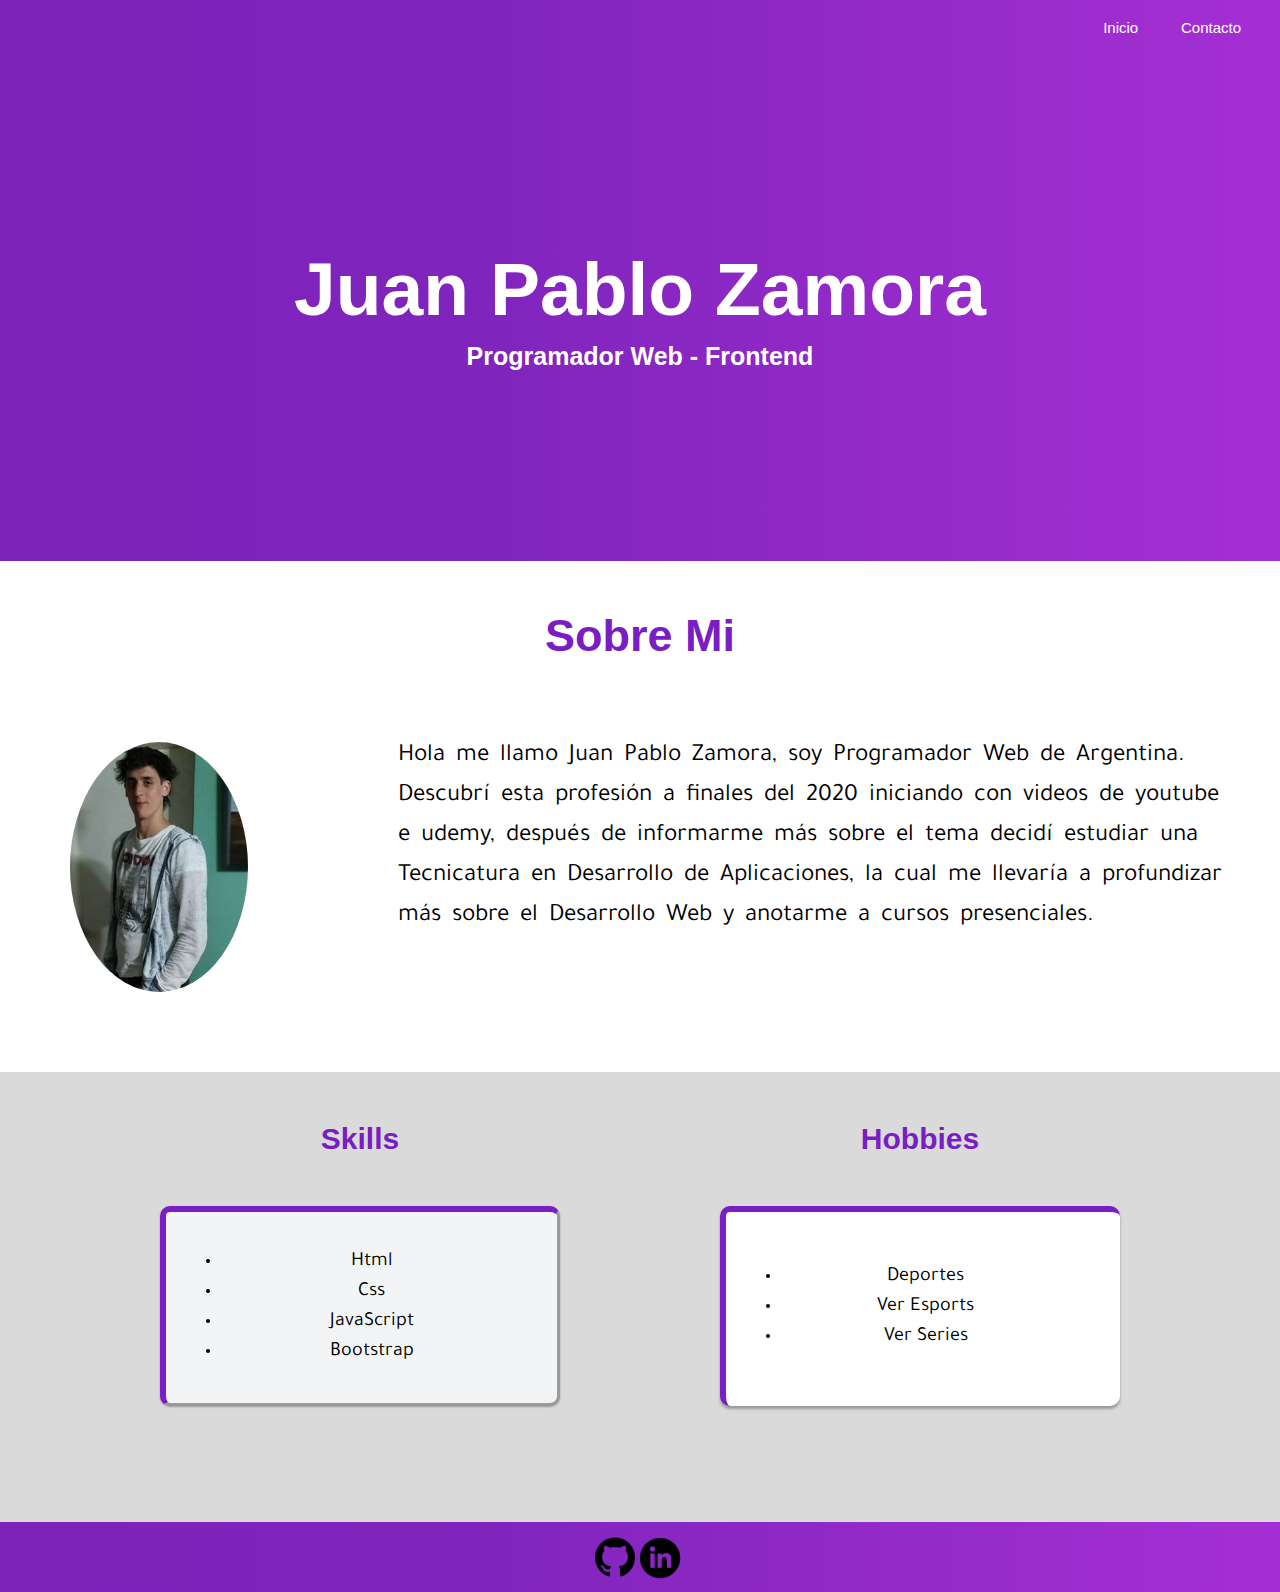
==== index.html @ 70639edc "Mi primer portafolio" ====
<!DOCTYPE html>
<html lang="en">

<head>
    <meta charset="UTF-8" />
    <meta http-equiv="X-UA-Compatible" content="IE=edge" />
    <meta name="viewport" content="width=device-width, initial-scale=1.0" />
    <!-- mis estilos personales  -->
    <link rel="stylesheet" href="css/style.css" />
    <link rel="stylesheet" href="css/normalize.css" />
    <!-- fuentes de google  -->
    <link rel="preconnect" href="https://fonts.googleapis.com" />
    <link rel="preconnect" href="https://fonts.googleapis.com" />
    <link href="https://fonts.googleapis.com/css2?family=Bebas+Neue&display=swap" rel="stylesheet" />
    <link href="https://fonts.googleapis.com/css2?family=Staatliches&display=swap" rel="stylesheet" />
    <link href="https://fonts.googleapis.com/css2?family=Bebas+Neue&display=swap" rel="stylesheet" />
    <link href="https://fonts.googleapis.com/css2?family=Tajawal:wght@500&display=swap" rel="stylesheet" />
    <title>Inicio</title>
</head>

<body>
    <header class="cabezera">
        <div class="contenedor">
            <nav class="navegacion-enlace">
                <a class="enlace sombra" href="index.html">Inicio</a>
                <a class="enlace sombra" href="contacto.html">Contacto</a>
            </nav>
        </div>
        <main>
            <div class="texto-medio">
                <h2 class="nombre">Juan Pablo Zamora</h2>
                <h2 class="profesion">Programador Web - Frontend</h2>
            </div>
        </main>
    </header>
    <main class="fondo-sobremi">
        <h2 class="titulo-sobremi">Sobre Mi</h2>
        <div class="contenido-sobremi">
            <img class="imagen" src="img/juanpi.png" alt="" />
            <p class="informacion-sobremi">
                Hola me llamo Juan Pablo Zamora, soy Programador Web de Argentina.
                Descubrí esta profesión a finales del 2020 iniciando con videos de
                youtube e udemy, después de informarme más sobre el tema decidí
                estudiar una Tecnicatura en Desarrollo de Aplicaciones, la cual me
                llevaría a profundizar más sobre el Desarrollo Web y anotarme a cursos
                presenciales.
            </p>
        </div>
    </main>
    <main>
        <div class="skills-hobbies">
            <div>
                <h2 class="titulo-sobremi skills">Skills</h2>
                <div class="contenedor-skills">
                    <ul class="lista-skills">
                        <li>Html</li>
                        <li>Css</li>
                        <li>JavaScript</li>
                        <li>Bootstrap</li>
                    </ul>
                </div>
            </div>
            <div>
                <h2 class="titulo-sobremi skills">Hobbies</h2>
                <div class="contenedor-hobbies">
                    <ul class="lista-hobbies">
                        <li>Deportes</li>
                        <li>Ver Esports</li>
                        <li>Ver Series</li>
                    </ul>
                </div>
            </div>
        </div>
    </main>
    <footer class="footer">
        <a href="https://github.com/Juanpizamora" target="_blank"><img class="icons" src="img/git.png"></a>
        <a href="https://www.linkedin.com/in/juan-pablo-zamora-73468b1b7/" target="_blank"><img class="icons linkedin" src="img/linkedin.png" alt="icon linkedin"></a>
    </footer>

</body>

</html>
---- css/style.css ----
:root {
    --fuenteparrafo: 'Open Sans', sans-serif;
    --fuenteparrafo2: 'Tajawal', sans-serif;
    --fuenteheading: 'Bebas Neue', cursive;
    --fuenteheading2: 'Staatliches', cursive;
    --fuentebebas: 'Bebas Neue', cursive;
    --colorprincipal: rgb(121, 29, 196);
    --colorsecundario: #a635f2;
}

html {
    box-sizing: border-box;
    font-size: 62.5%;
}


*,*:before, *:after {
    box-sizing: inherit;
}

.cabezera {
  /* background-color: var(--colorprincipal); */
  width: 100%;
  height: 730px;
}
.contenedor {
    background: linear-gradient(90deg, rgba(125,35,186,1) 0%, rgba(127,36,188,1) 36%, rgba(164,47,212,1) 98%);
    margin-top: 0;
    padding: 19px;
}

.navegacion-enlace {
    height: 18px;
    text-align: end;
    font-family: var(--fuenteparrafo);
}


.enlace {
    background-color: linear-gradient(90deg, rgba(170,32,176,1) 0%, rgba(106,31,171,1) 100%);
    padding: 20px;
    font-size: 1.5rem;
    text-decoration: none;
    color: white;
    border-radius: 5px;
}

.enlace:hover {
    background-color:  white;
    color: #a635f2;
}

.texto-medio {
    padding: 160px;
    height: 100%;
    width: 100%;
    text-align: center;
    color: white;
    background: linear-gradient(90deg, rgba(125,35,186,1) 0%, rgba(127,36,188,1) 36%, rgba(164,47,212,1) 98%);

}


.nombre {
    padding: 0;
    font-size: 7.5rem;
    font-family: 'Lucida Sans', 'Lucida Sans Regular', 'Lucida Grande', 'Lucida Sans Unicode', Geneva, Verdana, sans-serif;
    margin-bottom: 10px;
}

.profesion {
    
    font-family: 'Lucida Sans', 'Lucida Sans Regular', 'Lucida Grande', 'Lucida Sans Unicode', Geneva, Verdana, sans-serif;
    position:relative;
    font-size: 2.5rem;
    margin-top: 0;
}



.resumen {
    font-family: 'Lucida Sans', 'Lucida Sans Regular', 'Lucida Grande', 'Lucida Sans Unicode', Geneva, Verdana, sans-serif;
    font-size: 1.5rem;

}

.titulo-sobremi {
    text-align: center;
    color: var(--colorprincipal);
    font-size: 4.5rem;
    font-family: 'Lucida Sans', 'Lucida Sans Regular', 'Lucida Grande', 'Lucida Sans Unicode', Geneva, Verdana, sans-serif;
    margin-bottom: 0;
    margin-top: -120px;
}

.contenido-sobremi {
    display: flex;
    text-align: center;
    padding: 5rem;
    margin: 0;
}

.informacion-sobremi {
    text-align: start;
    padding-top: 0rem;
    padding-left: 15rem;
    font-size: 2.5rem;
    word-spacing: 0.5rem;
    line-height: 4rem;
    font-family: var(--fuenteparrafo2);
}

.imagen {
    margin: 3rem auto;
    margin-left: 2rem;
    padding-top: 0rem;
    height: 25rem;
    border-radius: 100%;
}

.contenedor-habilidades {
    width: 100%;
    height: 500px;
    background-color: #e7e8e9;
}


/** Skills Y Hobbies **/

.skills-hobbies {
    display: flex;
    justify-content: space-evenly;
    background-color: rgb(218, 218, 218);
    height: 450px;
}

.skills {
    margin-top: 5rem;
    margin-bottom: 5rem;
    font-size: 3rem;
}

.contenedor-skills {
    background-color: #f3f4f5;
    width: 40rem;
    height: 200px;
    border-radius: 1rem;
    border-style: outset;
    border-left: 6px solid var(--colorprincipal);
    border-top: 6px solid var(--colorprincipal);
    box-shadow: 0px 1px 2px rgba(0,0,0,0.3);
}

.lista-skills {
    margin: 35px;
    margin-left: 15px;
    text-align: center;
    font-size: 2rem;
    font-family: 'Tajawal', sans-serif;
    line-height: 3rem;
    word-wrap: 2rem;
}

.lista-hobbies {

    margin: 50px;
    margin-left: 15px;
    text-align: center;
    font-size: 2rem;
    font-family: 'Tajawal', sans-serif;
    line-height: 3rem;
    word-wrap: 2rem;

}

.contenedor-hobbies {
    background-color: #ffffff;
    width: 40rem;
    height: 200px;
    border-radius: 1rem;
    border-width: 2px;
    border-left: 6px solid var(--colorprincipal);
    border-top: 6px solid  var(--colorprincipal);
    box-shadow: 0px 3px 3px rgba(0,0,0,0.3);

}

/** Footer **/

.footer {
    display: flex;
    justify-content: center;
    background: linear-gradient(90deg, rgba(125,35,186,1) 0%, rgba(127,36,188,1) 36%, rgba(164,47,212,1) 98%);
    height: 7rem;
}

.icons {
    width: 40px;
    margin-top: 15px;
}

.linkedin {
    width: 50px;
    height: 50px;
    margin-top: 11px;

}

/** Contacto **/

.fondo {
    background-color: #e2e2e2;
}

/** Formulario de contacto **/

.formulario {
    display: flex;
    justify-content: center;
    margin-top: 20px;
}

h2 {
    font-size: 2.5rem;
    text-align: center;
    margin: 3rem;
}
.nombre_completo {
    width: 100%;
    text-align: center;
    padding: 2rem;
}

.nombre-contacto,
.apellido-contacto,
.email-contacto {
    width: 250px;
    height: 30px;
    font-family: var(--fuenteparrafo2);
    font-size: 1.3rem;
}

.texto-area {
    margin-left: 2rem;
    font-family: var(--fuenteparrafo2);
    font-size: 1.3rem;
}
textarea {
    width: 755px;
}

input:hover,
textarea:hover {
    border: 2px solid var(--colorsecundario);
}

.boton {
    width: 200px;
    height: 40px;
    margin-left: 30rem;
    margin-top: 2rem;
    background: linear-gradient(90deg, rgba(125,35,186,1) 0%, rgba(127,36,188,1) 36%, rgba(164,47,212,1) 98%);
    color: white;
    border: 2px solid;
    font-family: var(--fuenteparrafo2);
    font-size: 1.5rem;
}

.boton:hover {
    background: rgb(205, 172, 236);
}
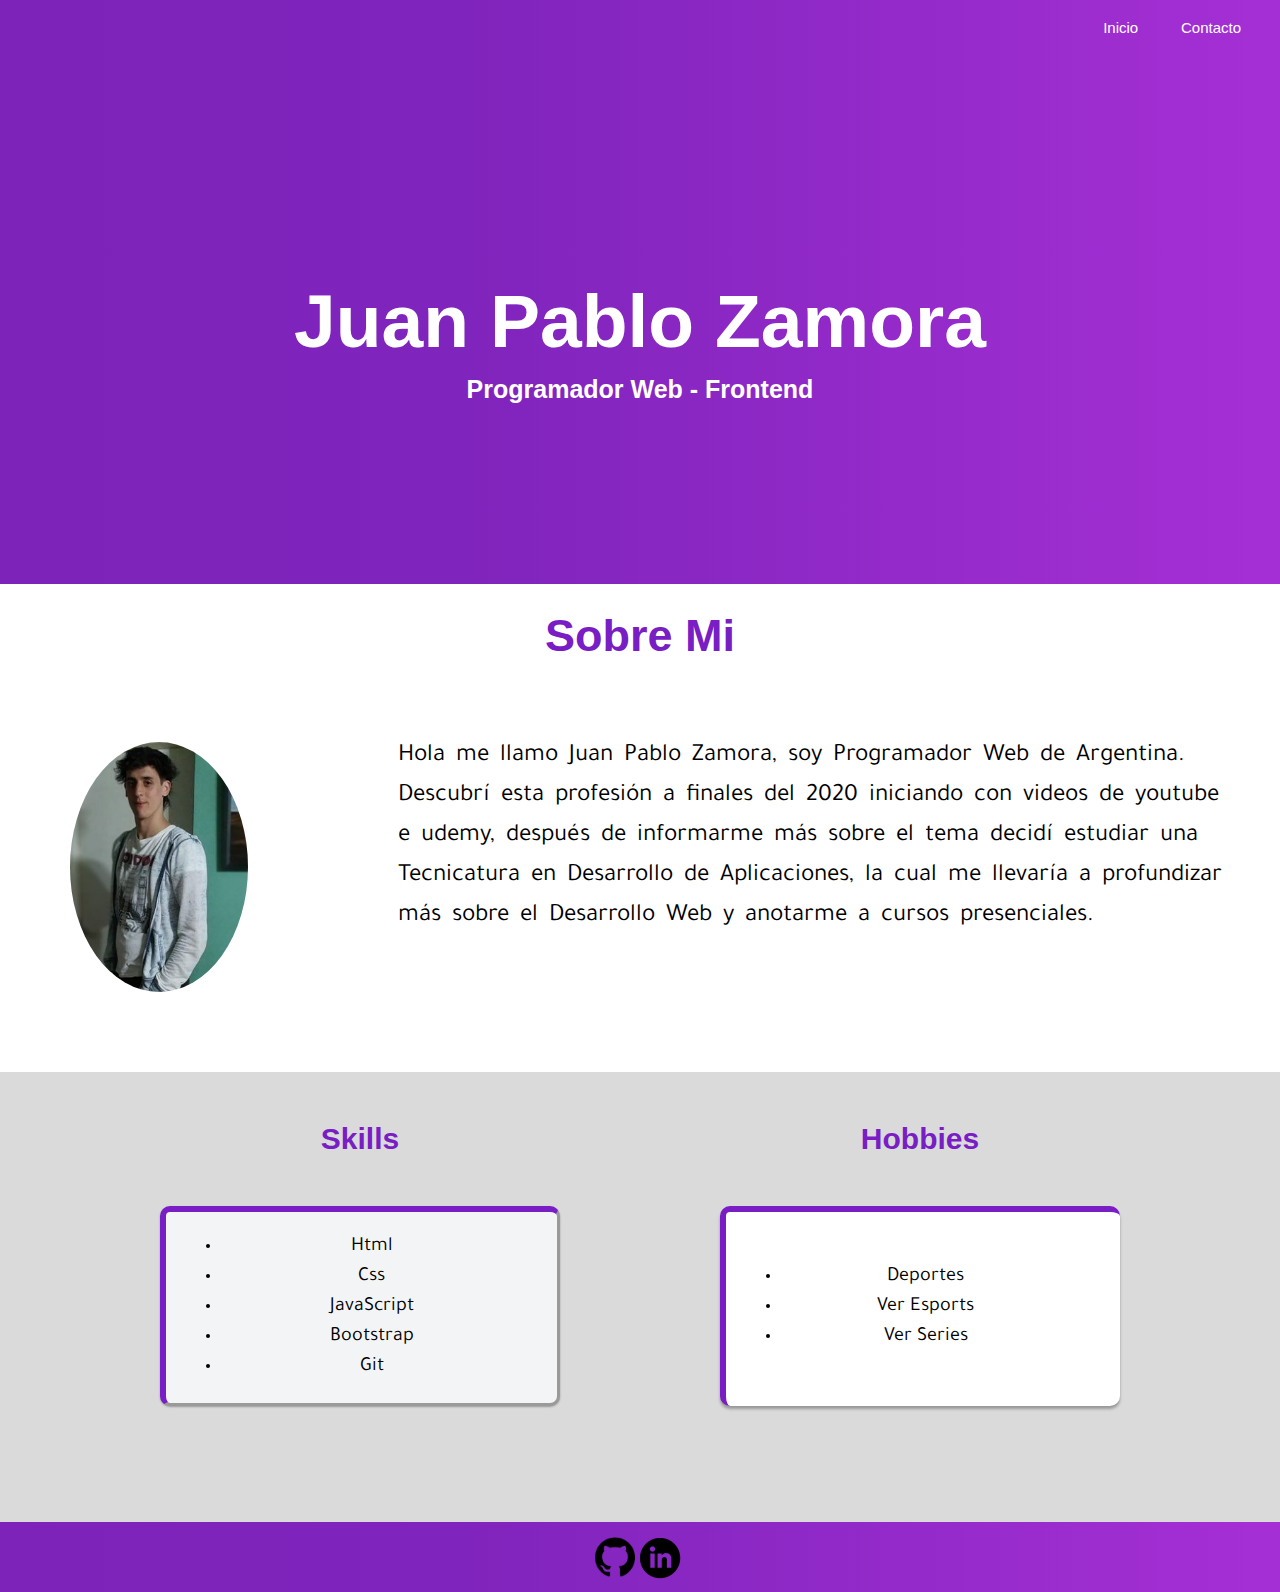
==== commit d5b21f8f: "Cambiando contactos" ====
--- a/index.html
+++ b/index.html
@@ -57,6 +57,7 @@
                         <li>Css</li>
                         <li>JavaScript</li>
                         <li>Bootstrap</li>
+                        <li>Git</li>
                     </ul>
                 </div>
             </div>
--- a/css/style.css
+++ b/css/style.css
@@ -154,6 +154,7 @@
 .lista-skills {
     margin: 35px;
     margin-left: 15px;
+    margin-top: 20px;
     text-align: center;
     font-size: 2rem;
     font-family: 'Tajawal', sans-serif;
@@ -217,55 +218,99 @@
 .formulario {
     display: flex;
     justify-content: center;
-    margin-top: 20px;
-}
-
-h2 {
-    font-size: 2.5rem;
-    text-align: center;
-    margin: 3rem;
-}
-.nombre_completo {
-    width: 100%;
-    text-align: center;
-    padding: 2rem;
-}
-
-.nombre-contacto,
-.apellido-contacto,
-.email-contacto {
-    width: 250px;
-    height: 30px;
+}
+
+.contenedor-contacto {
+    -webkit-box-shadow: 9px 9px 5px -4px rgba(0,0,0,0.35);
+    -moz-box-shadow: 9px 9px 5px -4px rgba(0,0,0,0.35);
+    box-shadow: 9px 9px 5px -4px rgba(0,0,0,0.35);
+    width: 30rem;
+    height: 50rem;
+    background: linear-gradient(90deg, rgba(125,35,186,1) 0%, rgba(127,36,188,1) 36%, rgba(164,47,212,1) 98%);
+    margin: 7rem;
+    
+
+}
+
+.contenedor-datos {
+    -webkit-box-shadow: 9px 9px 5px -4px rgba(0,0,0,0.35);
+    -moz-box-shadow: 9px 9px 5px -4px rgba(0,0,0,0.35);
+    box-shadow: 9px 9px 5px -4px rgba(0,0,0,0.35);
+    background-color: white;
+    width: 50rem;
+    height: 50rem;
+    margin: 7rem;
+    margin-left: -8rem;
+}
+
+.img-email {
+      height: 20rem ;
+      margin: 5rem;
+      margin-top: 7rem;
+      margin-bottom: 3rem;
+}
+
+
+.nombre-email {
+    font-size: 1.5rem;
+    color: white;
+    margin: 4rem;
+    margin-top: 0;
+    margin-bottom: 2rem;
     font-family: var(--fuenteparrafo2);
+}
+
+.telefono-email {
+    text-align: center;
+    font-size: 1.5rem;
+    color: white;
+    font-family: var(--fuenteparrafo2);
+}
+
+.titulo-form {
+    text-align: center;
+    margin-top: 3rem;
+    font-size: 3rem;
+    font-family: var(--fuenteparrafo2);
+    color: var(--colorprincipal)
+}
+.form {
+    display: flex;
+    flex-direction: column;
+    justify-content: center;
+    margin: 5rem;
+    width: 40rem;
+    margin-top: 2rem;
+}
+
+.form input {
+    padding: 10px 20px;
+    margin-bottom: 1rem;
+    margin-top: 2rem;
+    background: none;
+    border: none;
+    border-bottom: 1px solid var(--colorprincipal);
+    color:  black;
+}
+
+.form textarea {
+    height: 150px;
+    background: none;
+    color: black;
+    padding: 1.5rem;
+    border: 1px solid var(--colorprincipal);
+    margin-top: 3rem;
+
+}
+
+.btn-submit {
+    padding: 10px 20px;
+    margin: 1rem;
+    border: none;
+    background: linear-gradient(90deg, rgba(125,35,186,1) 0%, rgba(127,36,188,1) 36%, rgba(164,47,212,1) 98%);
+    color: white;
+    font-family: var(--fuenteparrafo);
     font-size: 1.3rem;
-}
-
-.texto-area {
-    margin-left: 2rem;
-    font-family: var(--fuenteparrafo2);
-    font-size: 1.3rem;
-}
-textarea {
-    width: 755px;
-}
-
-input:hover,
-textarea:hover {
-    border: 2px solid var(--colorsecundario);
-}
-
-.boton {
-    width: 200px;
-    height: 40px;
-    margin-left: 30rem;
-    margin-top: 2rem;
-    background: linear-gradient(90deg, rgba(125,35,186,1) 0%, rgba(127,36,188,1) 36%, rgba(164,47,212,1) 98%);
-    color: white;
-    border: 2px solid;
-    font-family: var(--fuenteparrafo2);
-    font-size: 1.5rem;
-}
-
-.boton:hover {
-    background: rgb(205, 172, 236);
-}
+    border-radius: 20px;
+    margin-top: 3rem;
+}
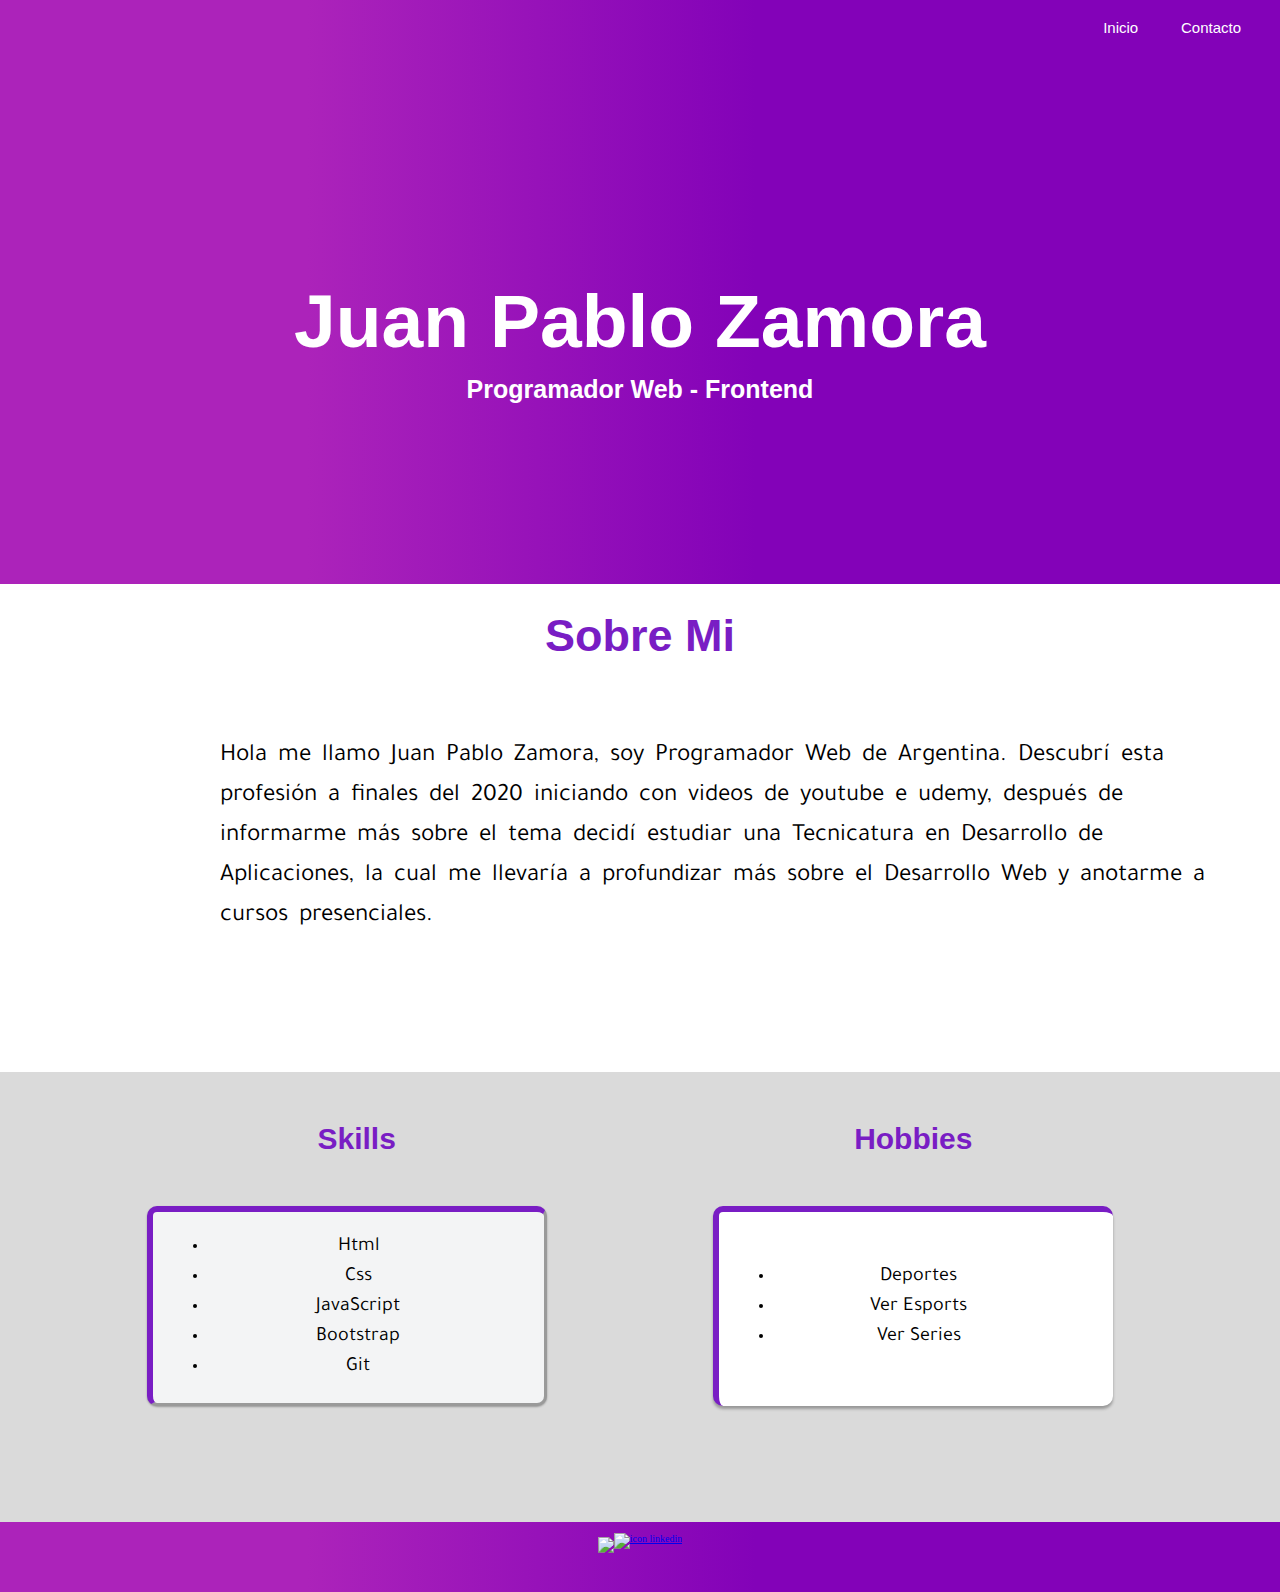
==== commit c16afe18: "Portafolio Juan Pablo Zamora" ====
--- a/index.html
+++ b/index.html
@@ -7,6 +7,7 @@
     <meta name="viewport" content="width=device-width, initial-scale=1.0" />
     <!-- mis estilos personales  -->
     <link rel="stylesheet" href="css/style.css" />
+    <!-- normalize -->
     <link rel="stylesheet" href="css/normalize.css" />
     <!-- fuentes de google  -->
     <link rel="preconnect" href="https://fonts.googleapis.com" />
@@ -36,7 +37,7 @@
     <main class="fondo-sobremi">
         <h2 class="titulo-sobremi">Sobre Mi</h2>
         <div class="contenido-sobremi">
-            <img class="imagen" src="img/juanpi.png" alt="" />
+            <img class="imagen" src="img/perfil.png" alt="" />
             <p class="informacion-sobremi">
                 Hola me llamo Juan Pablo Zamora, soy Programador Web de Argentina.
                 Descubrí esta profesión a finales del 2020 iniciando con videos de
@@ -74,8 +75,8 @@
         </div>
     </main>
     <footer class="footer">
-        <a href="https://github.com/Juanpizamora" target="_blank"><img class="icons" src="img/git.png"></a>
-        <a href="https://www.linkedin.com/in/juan-pablo-zamora-73468b1b7/" target="_blank"><img class="icons linkedin" src="img/linkedin.png" alt="icon linkedin"></a>
+        <a href="https://github.com/Juanpizamora" target="_blank"><img class="icons" src="img/logogit.png"></a>
+        <a href="https://www.linkedin.com/in/juan-pablo-zamora-73468b1b7/" target="_blank"><img class="icons linkedin" src="img/logolinkedin.png" alt="icon linkedin"></a>
     </footer>
 
 </body>
--- a/css/style.css
+++ b/css/style.css
@@ -6,6 +6,7 @@
     --fuentebebas: 'Bebas Neue', cursive;
     --colorprincipal: rgb(121, 29, 196);
     --colorsecundario: #a635f2;
+    --colorterciario: ;
 }
 
 html {
@@ -19,12 +20,20 @@
 }
 
 .cabezera {
-  /* background-color: var(--colorprincipal); */
   width: 100%;
   height: 730px;
 }
+
+@media (min-width: 1440px) {
+    .cabezera {
+        height: 1050px;
+    }
+    
+}
+
 .contenedor {
-    background: linear-gradient(90deg, rgba(125,35,186,1) 0%, rgba(127,36,188,1) 36%, rgba(164,47,212,1) 98%);
+    background: rgb(186,35,112);
+    background: linear-gradient(90deg, rgba(172,35,186,1) 24%, rgba(131,2,184,1) 59%, rgba(131,2,184,1) 73%, rgba(131,2,184,1) 100%);
     margin-top: 0;
     padding: 19px;
 }
@@ -37,7 +46,7 @@
 
 
 .enlace {
-    background-color: linear-gradient(90deg, rgba(170,32,176,1) 0%, rgba(106,31,171,1) 100%);
+    background-color: linear-gradient(90deg, rgba(172,35,186,1) 24%, rgba(131,2,184,1) 59%, rgba(131,2,184,1) 73%, rgba(131,2,184,1) 100%);
     padding: 20px;
     font-size: 1.5rem;
     text-decoration: none;
@@ -56,10 +65,15 @@
     width: 100%;
     text-align: center;
     color: white;
-    background: linear-gradient(90deg, rgba(125,35,186,1) 0%, rgba(127,36,188,1) 36%, rgba(164,47,212,1) 98%);
-
-}
-
+    background: linear-gradient(90deg, rgba(172,35,186,1) 24%, rgba(131,2,184,1) 59%, rgba(131,2,184,1) 73%, rgba(131,2,184,1) 100%);
+}
+
+@media (min-width: 1440px) {
+    .texto-medio {
+        height: 750px;
+    }
+    
+}
 
 .nombre {
     padding: 0;
@@ -93,6 +107,18 @@
     margin-top: -120px;
 }
 
+@media (min-width: 1440px) {
+    .titulo-sobremi {
+        margin-bottom: 5rem;
+    }
+    
+}
+@media (min-width: 1440px) {
+    .fondo-sobremi {
+        height: 60rem;
+    }
+    
+}
 .contenido-sobremi {
     display: flex;
     text-align: center;
@@ -110,6 +136,13 @@
     font-family: var(--fuenteparrafo2);
 }
 
+@media (min-width: 1440px) {
+    .informacion-sobremi {
+        font-size: 3.5rem;
+    }
+    
+}
+
 .imagen {
     margin: 3rem auto;
     margin-left: 2rem;
@@ -118,6 +151,7 @@
     border-radius: 100%;
 }
 
+
 .contenedor-habilidades {
     width: 100%;
     height: 500px;
@@ -134,16 +168,30 @@
     height: 450px;
 }
 
+@media (min-width: 1440px) {
+    .skills-hobbies {
+        height: 600px;
+    }
+}
+
 .skills {
     margin-top: 5rem;
     margin-bottom: 5rem;
     font-size: 3rem;
 }
+@media (min-width: 1440px) {
+    .skills {
+        margin-top: 10rem;
+        font-size: 5rem;
+    }
+    
+}
 
 .contenedor-skills {
     background-color: #f3f4f5;
     width: 40rem;
-    height: 200px;
+    height: 20rem;
+    margin-left: -2rem;
     border-radius: 1rem;
     border-style: outset;
     border-left: 6px solid var(--colorprincipal);
@@ -151,6 +199,12 @@
     box-shadow: 0px 1px 2px rgba(0,0,0,0.3);
 }
 
+@media (min-width: 1440px) {
+    .contenedor-skills{
+        width: 50rem;
+        height: 25rem;
+    }
+}
 .lista-skills {
     margin: 35px;
     margin-left: 15px;
@@ -162,6 +216,14 @@
     word-wrap: 2rem;
 }
 
+@media (min-width: 1440px) {
+    .lista-skills {
+        margin-top: 4rem;
+        font-size: 2.3rem;
+    }
+    
+}
+
 .lista-hobbies {
 
     margin: 50px;
@@ -172,6 +234,14 @@
     line-height: 3rem;
     word-wrap: 2rem;
 
+}
+
+@media (min-width: 1440px) {
+    .lista-hobbies {
+        margin-top: 8rem;
+        font-size: 2.3rem;
+    }
+    
 }
 
 .contenedor-hobbies {
@@ -186,12 +256,19 @@
 
 }
 
+@media (min-width: 1440px) {
+    .contenedor-hobbies{
+        width: 50rem;
+        height: 25rem;
+    }
+}
+
 /** Footer **/
 
 .footer {
     display: flex;
     justify-content: center;
-    background: linear-gradient(90deg, rgba(125,35,186,1) 0%, rgba(127,36,188,1) 36%, rgba(164,47,212,1) 98%);
+    background: linear-gradient(90deg, rgba(172,35,186,1) 24%, rgba(131,2,184,1) 59%, rgba(131,2,184,1) 73%, rgba(131,2,184,1) 100%);
     height: 7rem;
 }
 
@@ -212,6 +289,7 @@
 .fondo {
     background-color: #e2e2e2;
 }
+
 
 /** Formulario de contacto **/
 
@@ -226,10 +304,17 @@
     box-shadow: 9px 9px 5px -4px rgba(0,0,0,0.35);
     width: 30rem;
     height: 50rem;
-    background: linear-gradient(90deg, rgba(125,35,186,1) 0%, rgba(127,36,188,1) 36%, rgba(164,47,212,1) 98%);
+    background: linear-gradient(90deg, rgba(172,35,186,1) 24%, rgba(131,2,184,1) 59%, rgba(131,2,184,1) 73%, rgba(131,2,184,1) 100%);
     margin: 7rem;
-    
-
+}
+
+@media (min-width: 1440px) {
+    .contenedor-contacto {
+        margin-top: 20rem;
+        height: 55rem;
+    }
+
+    
 }
 
 .contenedor-datos {
@@ -243,6 +328,15 @@
     margin-left: -8rem;
 }
 
+@media (min-width: 1440px) {
+    .contenedor-datos {
+        margin-top: 20rem;
+        height: 55rem;
+    }
+
+    
+}
+
 .img-email {
       height: 20rem ;
       margin: 5rem;
@@ -307,7 +401,7 @@
     padding: 10px 20px;
     margin: 1rem;
     border: none;
-    background: linear-gradient(90deg, rgba(125,35,186,1) 0%, rgba(127,36,188,1) 36%, rgba(164,47,212,1) 98%);
+    background: linear-gradient(90deg, rgba(172,35,186,1) 24%, rgba(131,2,184,1) 59%, rgba(131,2,184,1) 73%, rgba(131,2,184,1) 100%);
     color: white;
     font-family: var(--fuenteparrafo);
     font-size: 1.3rem;
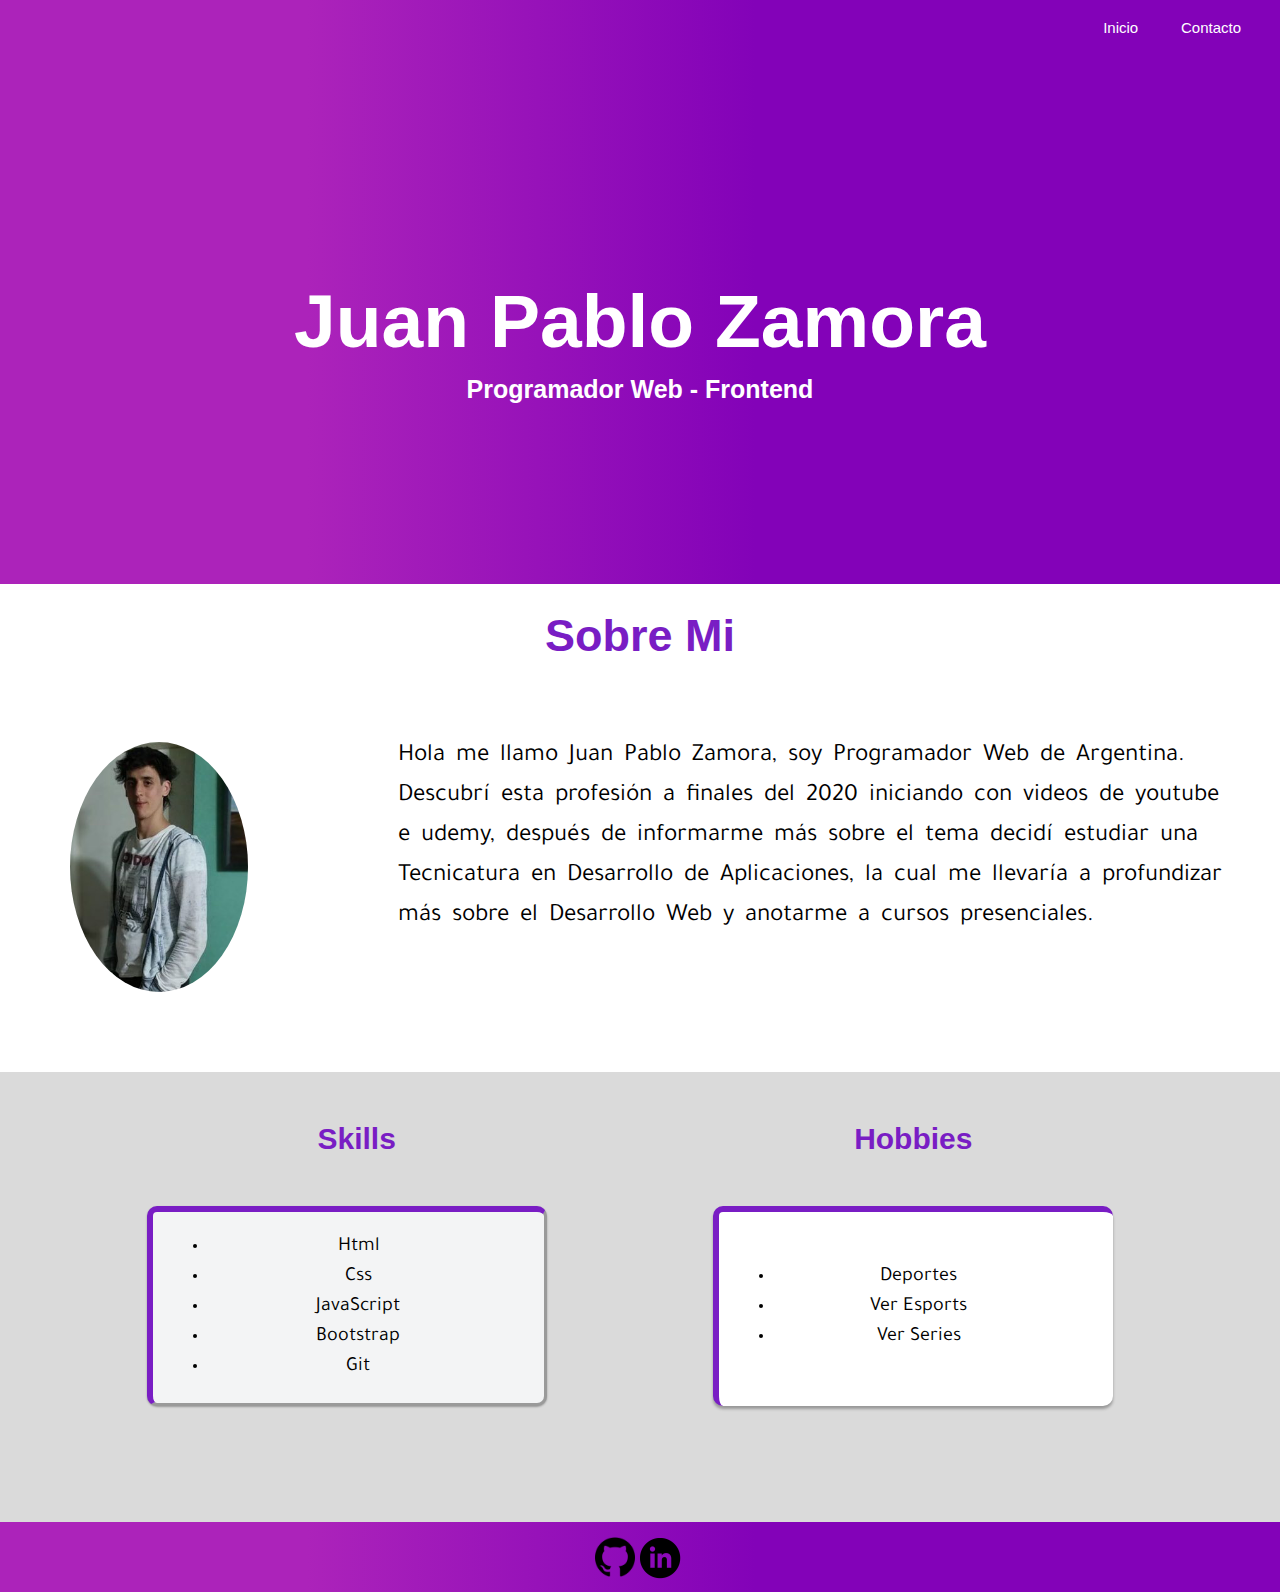
==== commit 7fdf71b0: "Portafolio terminado - Juan Pablo Zamora" ====
--- a/index.html
+++ b/index.html
@@ -5,11 +5,11 @@
     <meta charset="UTF-8" />
     <meta http-equiv="X-UA-Compatible" content="IE=edge" />
     <meta name="viewport" content="width=device-width, initial-scale=1.0" />
-    <!-- mis estilos personales  -->
+    <!-- mis estilos personaless  -->
     <link rel="stylesheet" href="css/style.css" />
-    <!-- normalize -->
+    <!-- normalizee  --->
     <link rel="stylesheet" href="css/normalize.css" />
-    <!-- fuentes de google  -->
+    <!-- fuentes de googlee  -->
     <link rel="preconnect" href="https://fonts.googleapis.com" />
     <link rel="preconnect" href="https://fonts.googleapis.com" />
     <link href="https://fonts.googleapis.com/css2?family=Bebas+Neue&display=swap" rel="stylesheet" />
@@ -37,7 +37,7 @@
     <main class="fondo-sobremi">
         <h2 class="titulo-sobremi">Sobre Mi</h2>
         <div class="contenido-sobremi">
-            <img class="imagen" src="img/perfil.png" alt="" />
+            <img class="imagen" src="image/logo_perfil.png" alt="" />
             <p class="informacion-sobremi">
                 Hola me llamo Juan Pablo Zamora, soy Programador Web de Argentina.
                 Descubrí esta profesión a finales del 2020 iniciando con videos de
@@ -75,8 +75,8 @@
         </div>
     </main>
     <footer class="footer">
-        <a href="https://github.com/Juanpizamora" target="_blank"><img class="icons" src="img/logogit.png"></a>
-        <a href="https://www.linkedin.com/in/juan-pablo-zamora-73468b1b7/" target="_blank"><img class="icons linkedin" src="img/logolinkedin.png" alt="icon linkedin"></a>
+        <a href="https://github.com/Juanpizamora" target="_blank"><img class="icons" src="image/logo_git.png"></a>
+        <a href="https://www.linkedin.com/in/juan-pablo-zamora-73468b1b7/" target="_blank"><img class="icons linkedin" src="image/logo_linkedin.png" alt="icon linkedin"></a>
     </footer>
 
 </body>
--- a/css/style.css
+++ b/css/style.css
@@ -1,3 +1,4 @@
+/* Variables css */
 :root {
     --fuenteparrafo: 'Open Sans', sans-serif;
     --fuenteparrafo2: 'Tajawal', sans-serif;
